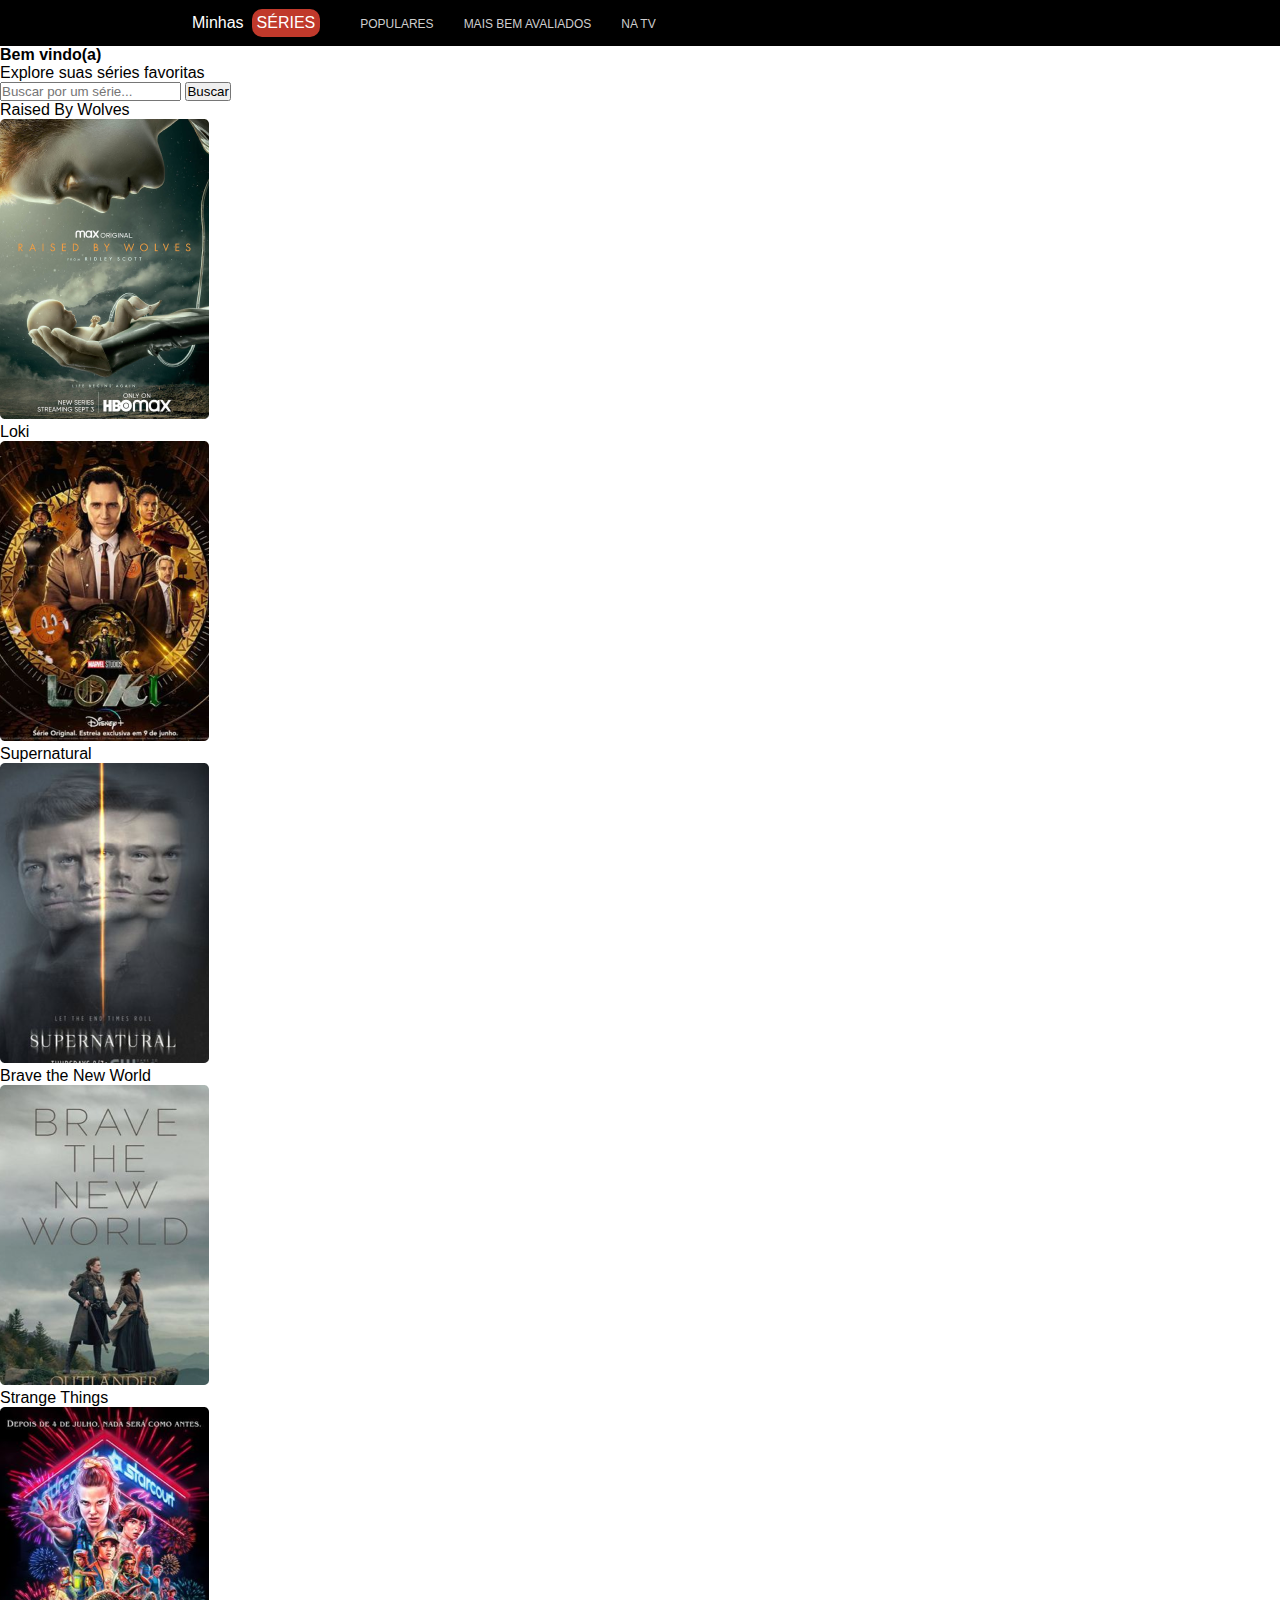
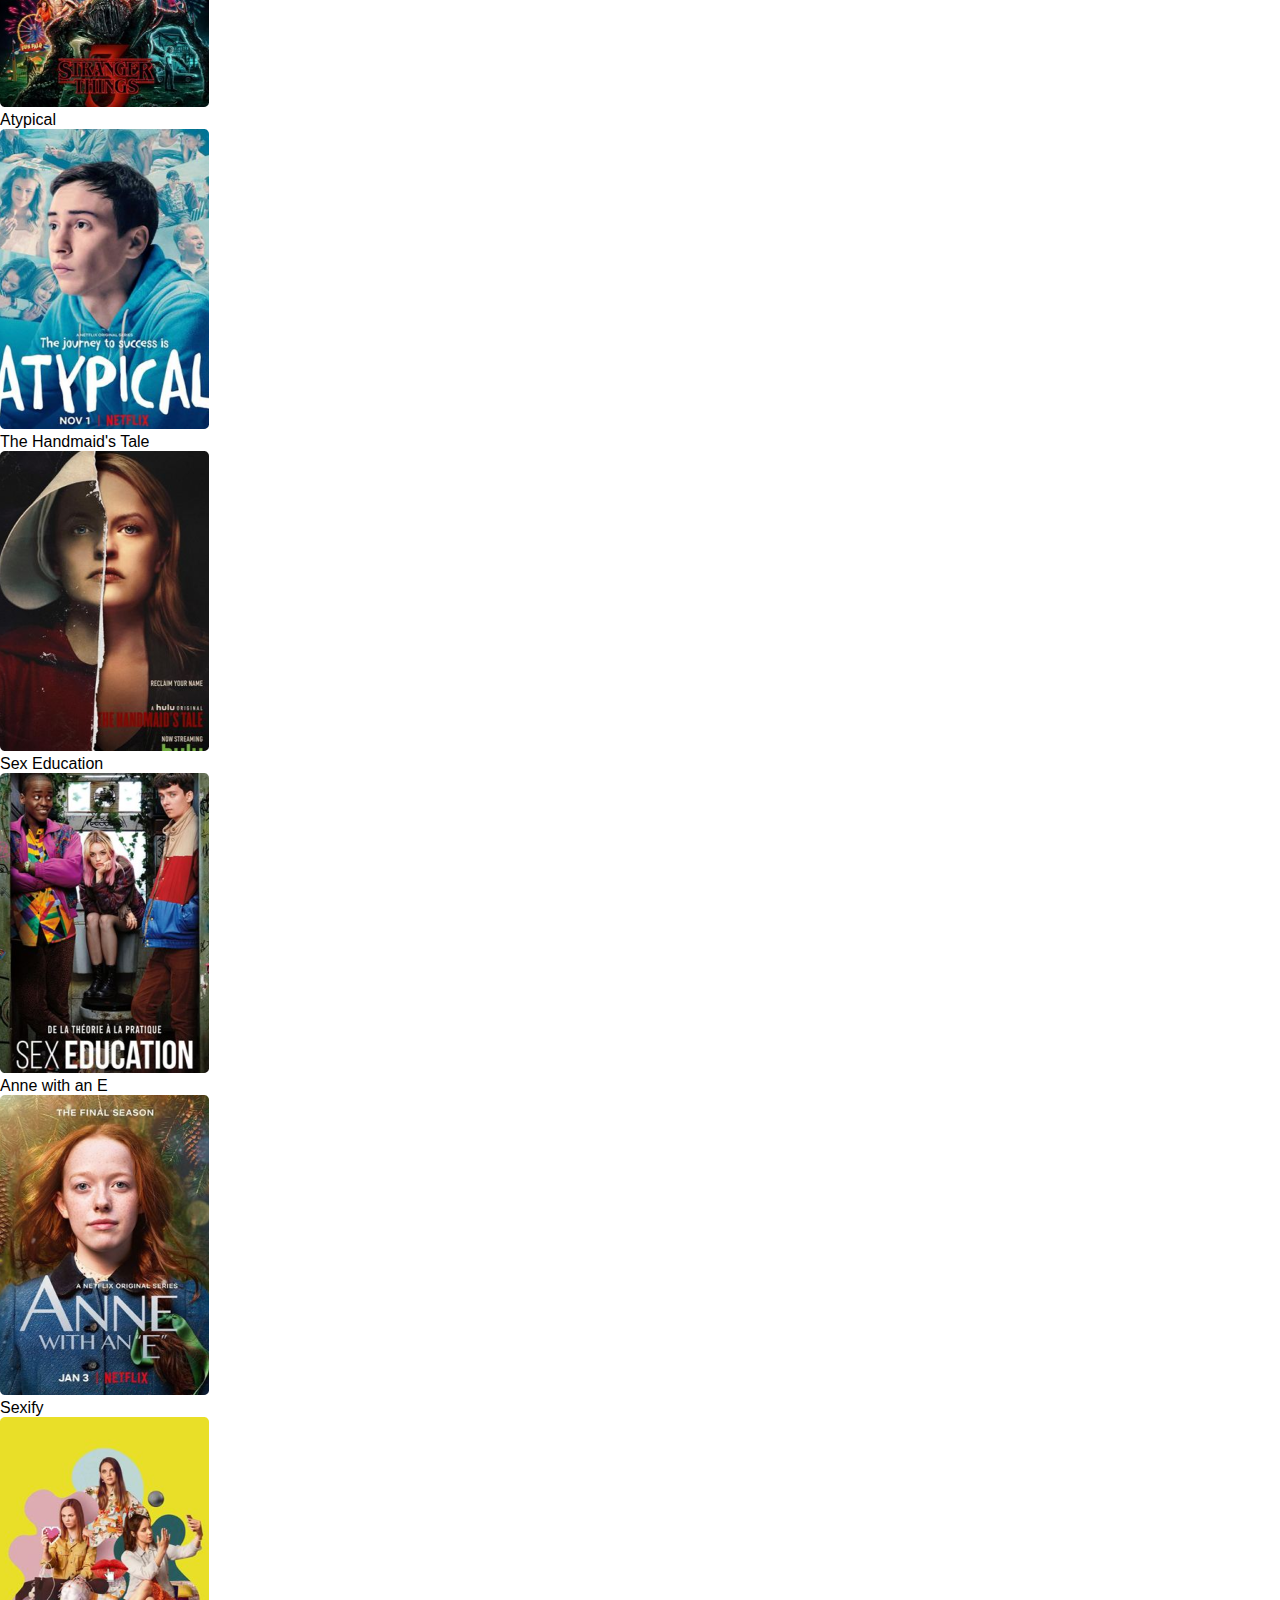
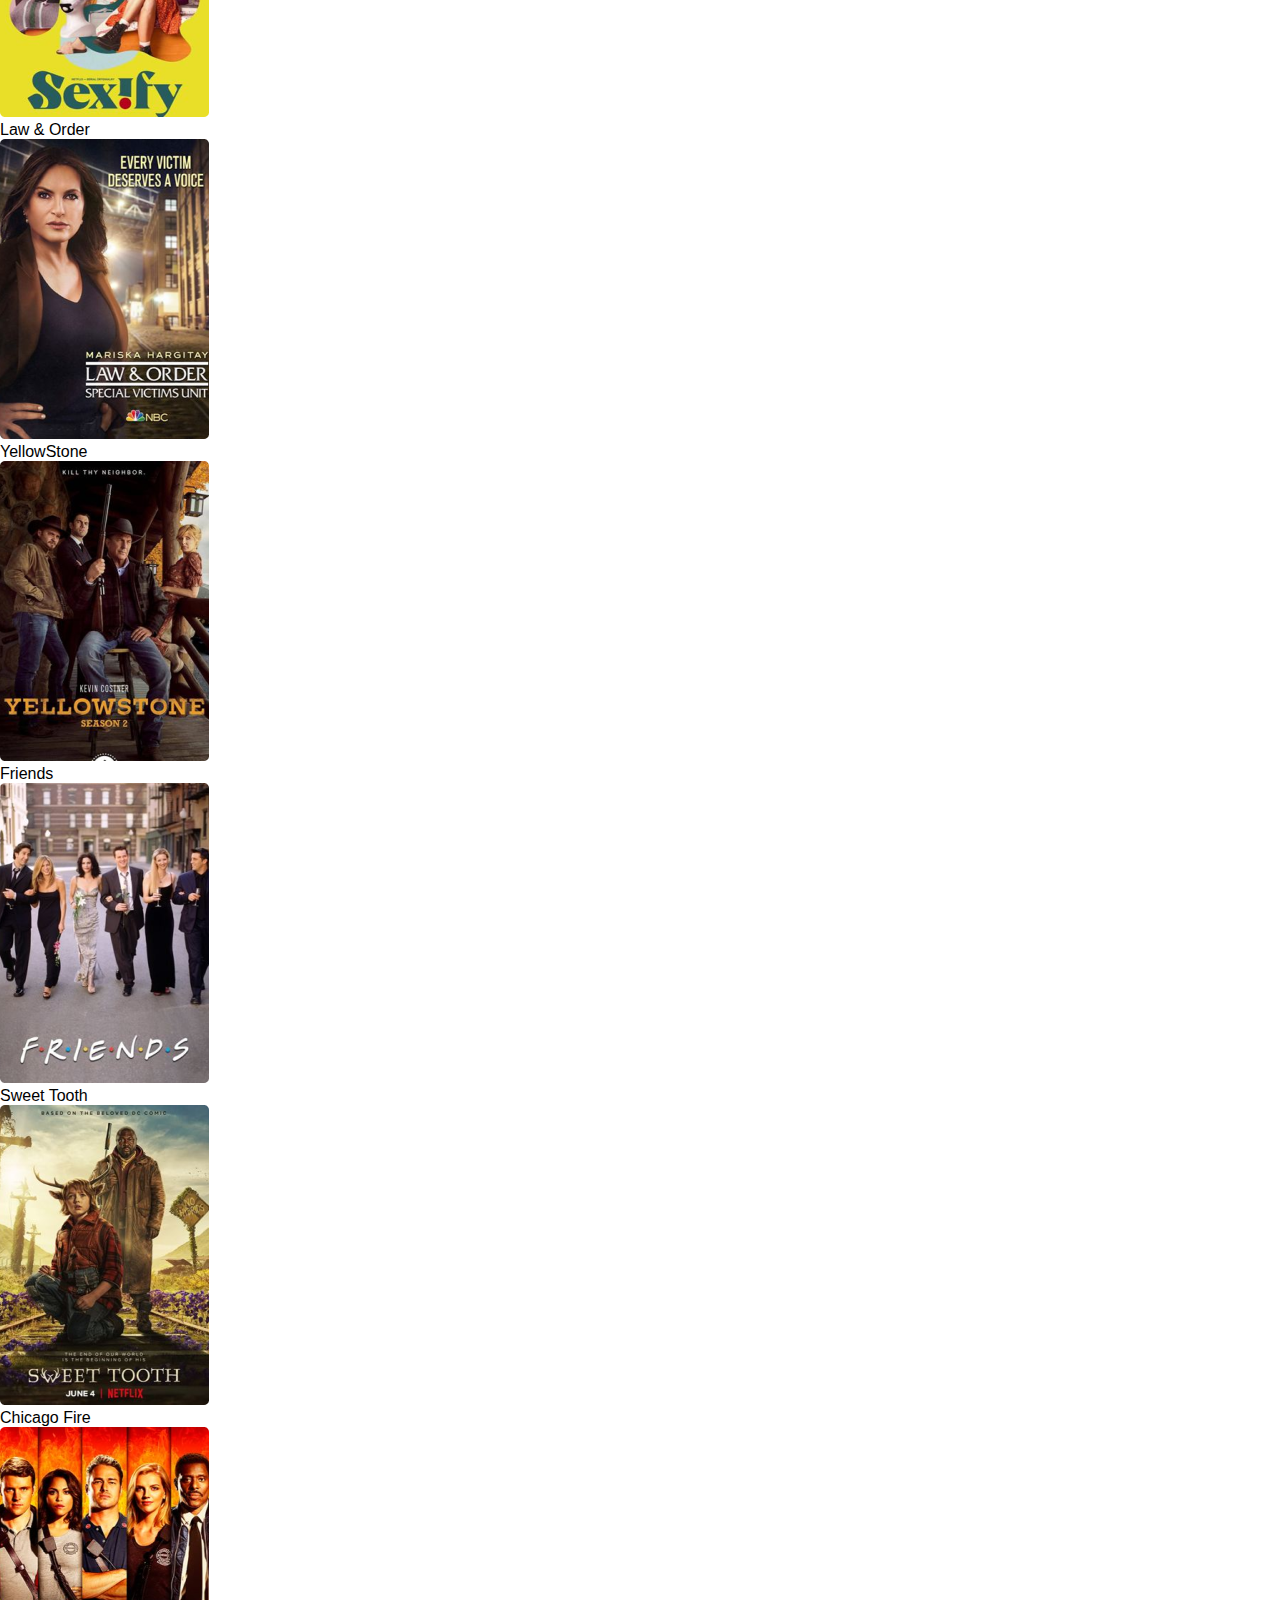
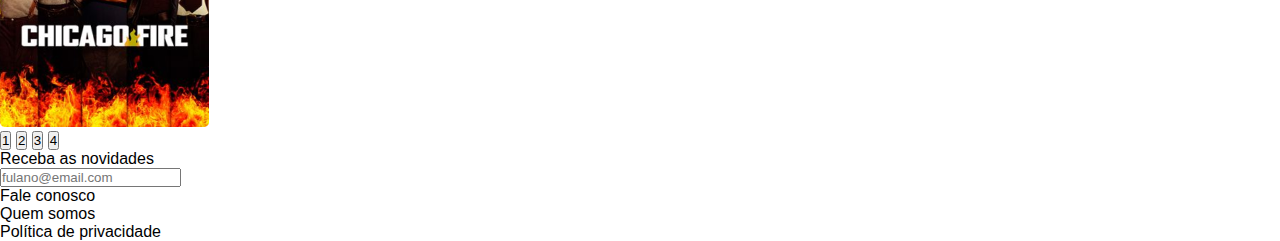
==== index.html @ 10b16456 "Inicializado projeto Minhas Series" ====
<!DOCTYPE html>
<html lang="pt-br">
<head>
    <meta charset="UTF-8">
    <meta name="viewport" content="width=device-width, initial-scale=1.0">
    <link rel="stylesheet" href="/assets/css/styles.css">
    <title>Minhas séries</title>
</head>
<body>
    <header class="cabecalho">
        <div class="cabecalho__logo">
            <p class="logo__tiutlo1">Minhas</p>
            <p class="logo__titulo2">SÉRIES</p>
        </div>
        <nav class="cabecalho__navegacao">
            <ul class="navegacao__lista">
                <li class="lista__itens"><a href="#">POPULARES</a></li>
                <li class="lista__itens"><a href="#">MAIS BEM AVALIADOS</a></li>
                <li class="lista__itens"><a href="#">NA TV</a></li>
            </ul>
        </nav>
    </header>
    <main class="conteudo_principal">
        <section class="conteudo_principal__hero">
            <p><strong>Bem vindo(a)</strong></p>
            <p>Explore suas séries favoritas</p>
            <input placeholder="Buscar por um série..." type="text">
            <button>Buscar</button>
        </section>
    </main>
    <section class="conteudo_principal__series">
        <div class="series__serie">
            <p>Raised By Wolves</p>
            <img src="assets/images/image 18.png" alt="imagem da serie Raised By Wolves">
        </div>
        <div class="series__serie">
            <p>Loki</p>
            <img src="assets/images/image 19.png" alt="imagem da serie Loki">
        </div>
        <div class="series__serie">
            <p>Supernatural</p>
            <img src="assets/images/image 20.png" alt="imagem da serie Supernatural">
        </div>
        <div class="series__serie">
            <p>Brave the New World</p>
            <img src="assets/images/image 21.png" alt="imagem da serie Brave the New World">
        </div>
        <div class="series__serie">
            <p>Strange Things</p>
            <img src="assets/images/image 22.png" alt="imagem da serie Strange Things">
        </div>
        <div class="series__serie">
            <p>Atypical</p>
            <img src="assets/images/image 23.png" alt="imagem da serie Atypical">
        </div>
        <div class="series__serie">
            <p>The Handmaid's Tale</p>
            <img src="assets/images/image 24.png" alt="imagem da serie The Handmaid's Tale">
        </div>
        <div class="series__serie">
            <p>Sex Education</p>
            <img src="assets/images/image 25 (1).png" alt="imagem da serie Sex Education">
        </div>
        <div class="series__serie">
            <p>Anne with an E</p>
            <img src="assets/images/image 26.png" alt="imagem da serie Anne with an E">
        </div>
        <div class="series__serie">
            <p>Sexify</p>
            <img src="assets/images/image 27.png" alt="imagem da serie Sexify">
        </div>
        <div class="series__serie">
            <p>Law & Order</p>
            <img src="assets/images/image 28.png" alt="imagem da serie Law & Order">
        </div>
        <div class="series__serie">
            <p>YellowStone</p>
            <img src="assets/images/image 29.png" alt="imagem da serie YellowStone">
        </div>
        <div class="series__serie">
            <p>Friends</p>
            <img src="assets/images/image 30.png" alt="imagem da serie Friends">
        </div>
        <div class="series__serie">
            <p>Sweet Tooth</p>
            <img src="assets/images/image 31.png" alt="imagem da serie Sweet Tooth">
        </div>
        <div class="series__serie">
            <p>Chicago Fire</p>
            <img src="assets/images/image 32.png" alt="imagem da serie Chicago Fire">
        </div>
        <div class="series__continuacao">
            <button class="continuacao">1</button>
            <button class="continuacao">2</button>
            <button class="continuacao">3</button>
            <button class="continuacao">4</button>
        </div>
    </section>
    <footer class="rodape">
        <div class="rodape__novidades">
            <p class="novidades__texto">Receba as novidades</p>
            <input class="novidades__button" ="text" placeholder="fulano@email.com">
        </div>
        <div class="rodape__quem_somos">
            <p class="quem_somos__texto">Fale conosco</p>
            <p class="quem_somos__texto">Quem somos</p>
            <p class="quem_somos__texto">Política de privacidade</p>
        </div>
    </footer>
</body>
</html>
---- assets/css/styles.css ----
@import url(/assets/css/header.css);

:root {
    --color-black: rgba(0, 0, 0, 1);
    --color-white: rgba(255,255,255,255);
    --color-grey: rgba(206, 206, 206, 1);
    --color-red: rgba(192, 57, 43, 1);
}

* {
    padding: 0;
    margin: 0;
    box-sizing: border-box;
}

body {
    font-family: 'quisksand', sans-serif;
    color: var();
}
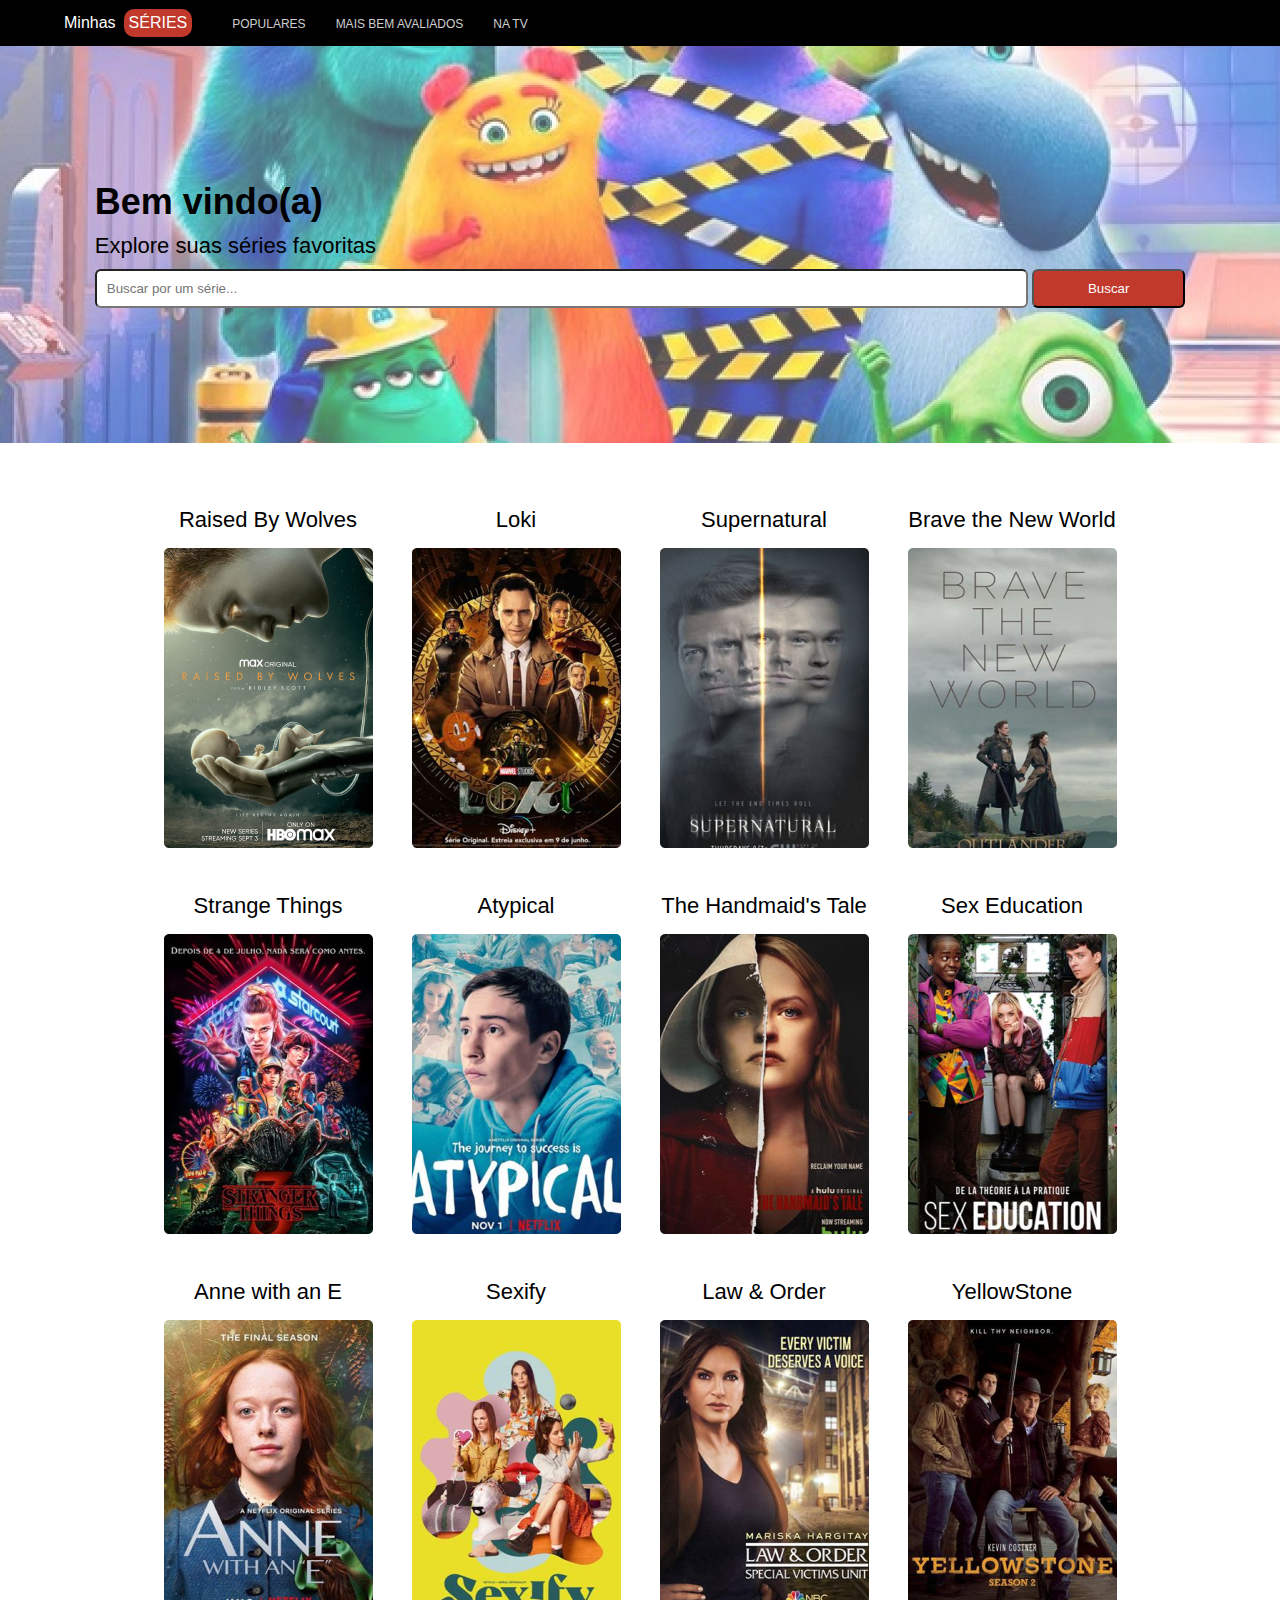
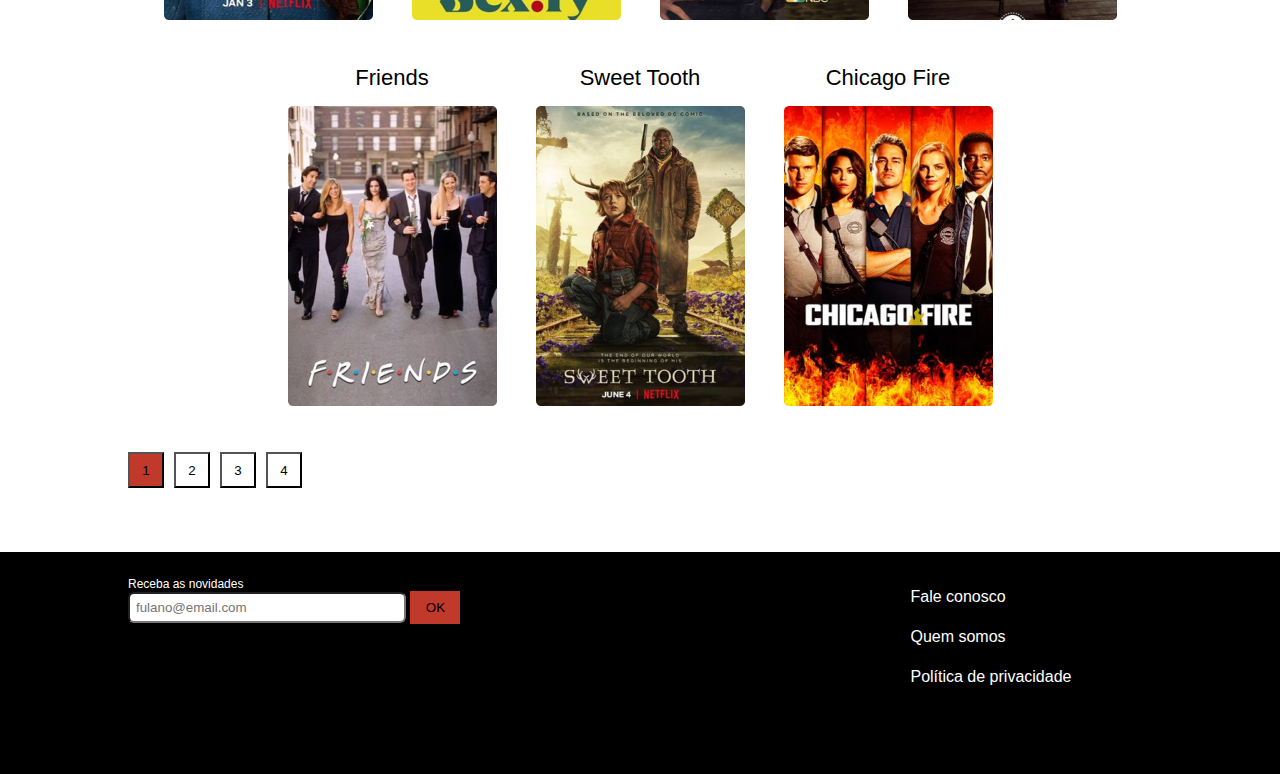
==== commit cf6dcfc1: "Feito hero da segunda pagina" ====
--- a/index.html
+++ b/index.html
@@ -3,7 +3,7 @@
 <head>
     <meta charset="UTF-8">
     <meta name="viewport" content="width=device-width, initial-scale=1.0">
-    <link rel="stylesheet" href="/assets/css/styles.css">
+    <link rel="stylesheet" href="/assets/css/pagina inicial/styles.css">
     <title>Minhas séries</title>
 </head>
 <body>
@@ -22,90 +22,99 @@
     </header>
     <main class="conteudo_principal">
         <section class="conteudo_principal__hero">
-            <p><strong>Bem vindo(a)</strong></p>
-            <p>Explore suas séries favoritas</p>
-            <input placeholder="Buscar por um série..." type="text">
-            <button>Buscar</button>
+            <div class="hero__conteudo">
+                <p class="conteudo__titulo"><strong>Bem vindo(a)</strong></p>
+                <p class="conteudo__texto">Explore suas séries favoritas</p>
+                <div class="conteudo__input">
+                    <input class="input" placeholder="Buscar por um série..." type="text">
+                    <button class="button" type="submit">Buscar</button>
+                </div>
+            </div>
         </section>
-    </main>
     <section class="conteudo_principal__series">
-        <div class="series__serie">
-            <p>Raised By Wolves</p>
-            <img src="assets/images/image 18.png" alt="imagem da serie Raised By Wolves">
-        </div>
-        <div class="series__serie">
-            <p>Loki</p>
-            <img src="assets/images/image 19.png" alt="imagem da serie Loki">
-        </div>
-        <div class="series__serie">
-            <p>Supernatural</p>
-            <img src="assets/images/image 20.png" alt="imagem da serie Supernatural">
-        </div>
-        <div class="series__serie">
-            <p>Brave the New World</p>
-            <img src="assets/images/image 21.png" alt="imagem da serie Brave the New World">
-        </div>
-        <div class="series__serie">
-            <p>Strange Things</p>
-            <img src="assets/images/image 22.png" alt="imagem da serie Strange Things">
-        </div>
-        <div class="series__serie">
-            <p>Atypical</p>
-            <img src="assets/images/image 23.png" alt="imagem da serie Atypical">
-        </div>
-        <div class="series__serie">
-            <p>The Handmaid's Tale</p>
-            <img src="assets/images/image 24.png" alt="imagem da serie The Handmaid's Tale">
-        </div>
-        <div class="series__serie">
-            <p>Sex Education</p>
-            <img src="assets/images/image 25 (1).png" alt="imagem da serie Sex Education">
-        </div>
-        <div class="series__serie">
-            <p>Anne with an E</p>
-            <img src="assets/images/image 26.png" alt="imagem da serie Anne with an E">
-        </div>
-        <div class="series__serie">
-            <p>Sexify</p>
-            <img src="assets/images/image 27.png" alt="imagem da serie Sexify">
-        </div>
-        <div class="series__serie">
-            <p>Law & Order</p>
-            <img src="assets/images/image 28.png" alt="imagem da serie Law & Order">
-        </div>
-        <div class="series__serie">
-            <p>YellowStone</p>
-            <img src="assets/images/image 29.png" alt="imagem da serie YellowStone">
-        </div>
-        <div class="series__serie">
-            <p>Friends</p>
-            <img src="assets/images/image 30.png" alt="imagem da serie Friends">
-        </div>
-        <div class="series__serie">
-            <p>Sweet Tooth</p>
-            <img src="assets/images/image 31.png" alt="imagem da serie Sweet Tooth">
-        </div>
-        <div class="series__serie">
-            <p>Chicago Fire</p>
-            <img src="assets/images/image 32.png" alt="imagem da serie Chicago Fire">
-        </div>
+        <div class="series">
+            <div class="series__serie">
+                <p class="serie__titulo">Raised By Wolves</p>
+                <img src="assets/images/image 18.png" alt="imagem da serie Raised By Wolves">
+            </div>
+            <div class="series__serie">
+                <p class="serie__titulo">Loki</p>
+                <img src="assets/images/image 19.png" alt="imagem da serie Loki">
+            </div>
+            <div class="series__serie">
+                <p class="serie__titulo">Supernatural</p>
+                <img src="assets/images/image 20.png" alt="imagem da serie Supernatural">
+            </div>
+            <div class="series__serie">
+                <p class="serie__titulo">Brave the New World</p>
+                <img src="assets/images/image 21.png" alt="imagem da serie Brave the New World">
+            </div>
+            <div class="series__serie">
+                <p class="serie__titulo">Strange Things</p>
+                <img src="assets/images/image 22.png" alt="imagem da serie Strange Things">
+            </div>
+            <div class="series__serie">
+                <p class="serie__titulo">Atypical</p>
+                <img src="assets/images/image 23.png" alt="imagem da serie Atypical">
+            </div>
+            <div class="series__serie">
+                <p class="serie__titulo">The Handmaid's Tale</p>
+                <img src="assets/images/image 24.png" alt="imagem da serie The Handmaid's Tale">
+            </div>
+            <div class="series__serie">
+                <p class="serie__titulo">Sex Education</p>
+                <img src="assets/images/image 25 (1).png" alt="imagem da serie Sex Education">
+            </div>
+            <div class="series__serie">
+                <p class="serie__titulo">Anne with an E</p>
+                <img src="assets/images/image 26.png" alt="imagem da serie Anne with an E">
+            </div>
+            <div class="series__serie">
+                <p class="serie__titulo">Sexify</p>
+                <img src="assets/images/image 27.png" alt="imagem da serie Sexify">
+            </div>
+            <div class="series__serie">
+                <p class="serie__titulo">Law & Order</p>
+                <img src="assets/images/image 28.png" alt="imagem da serie Law & Order">
+            </div>
+            <div class="series__serie">
+                <p class="serie__titulo">YellowStone</p>
+                <img src="assets/images/image 29.png" alt="imagem da serie YellowStone">
+            </div>
+            <div class="series__serie">
+                <p class="serie__titulo">Friends</p>
+                <img src="assets/images/image 30.png" alt="imagem da serie Friends">
+            </div>
+            <div class="series__serie">
+                <p class="serie__titulo">Sweet Tooth</p>
+                <img src="assets/images/image 31.png" alt="imagem da serie Sweet Tooth">
+            </div>
+            <div class="series__serie">
+                <p class="serie__titulo">Chicago Fire</p>
+                <img src="assets/images/image 32.png" alt="imagem da serie Chicago Fire">
+            </div>
+             </div>
         <div class="series__continuacao">
-            <button class="continuacao">1</button>
+            <button class="continuacao strong">1</button>
             <button class="continuacao">2</button>
             <button class="continuacao">3</button>
             <button class="continuacao">4</button>
         </div>
     </section>
+    </main>
     <footer class="rodape">
-        <div class="rodape__novidades">
-            <p class="novidades__texto">Receba as novidades</p>
-            <input class="novidades__button" ="text" placeholder="fulano@email.com">
-        </div>
-        <div class="rodape__quem_somos">
-            <p class="quem_somos__texto">Fale conosco</p>
-            <p class="quem_somos__texto">Quem somos</p>
-            <p class="quem_somos__texto">Política de privacidade</p>
-        </div>
+        <section class="rodape__conteudo">
+            <div class="rodape__novidades">
+                <p class="novidades__texto">Receba as novidades</p>
+                <input class="novidades__button" type="text" placeholder="fulano@email.com">
+                <button class="novidades__submit" type="submit">OK</button>
+            </div>
+            <div class="rodape__quem_somos">
+                <p class="quem_somos__texto">Fale conosco</p>
+                <p class="quem_somos__texto">Quem somos</p>
+                <p class="quem_somos__texto">Política de privacidade</p>
+            </div>
+        </section>
     </footer>
 </body>
 </html>--- a/assets/css/pagina inicial/styles.css
+++ b/assets/css/pagina inicial/styles.css
@@ -0,0 +1,21 @@
+@import url(/assets/css/pagina\ inicial/header.css);
+@import url(/assets/css/pagina\ inicial/main.css);
+@import url(/assets/css/pagina\ inicial/footer.css);
+
+:root {
+    --color-black: rgba(0, 0, 0, 1);
+    --color-white: rgba(255,255,255,255);
+    --color-grey: rgba(206, 206, 206, 1);
+    --color-red: rgba(192, 57, 43, 1);
+}
+
+* {
+    padding: 0;
+    margin: 0;
+    box-sizing: border-box;
+}
+
+body {
+    font-family: 'quisksand', sans-serif;
+    color: var();
+}